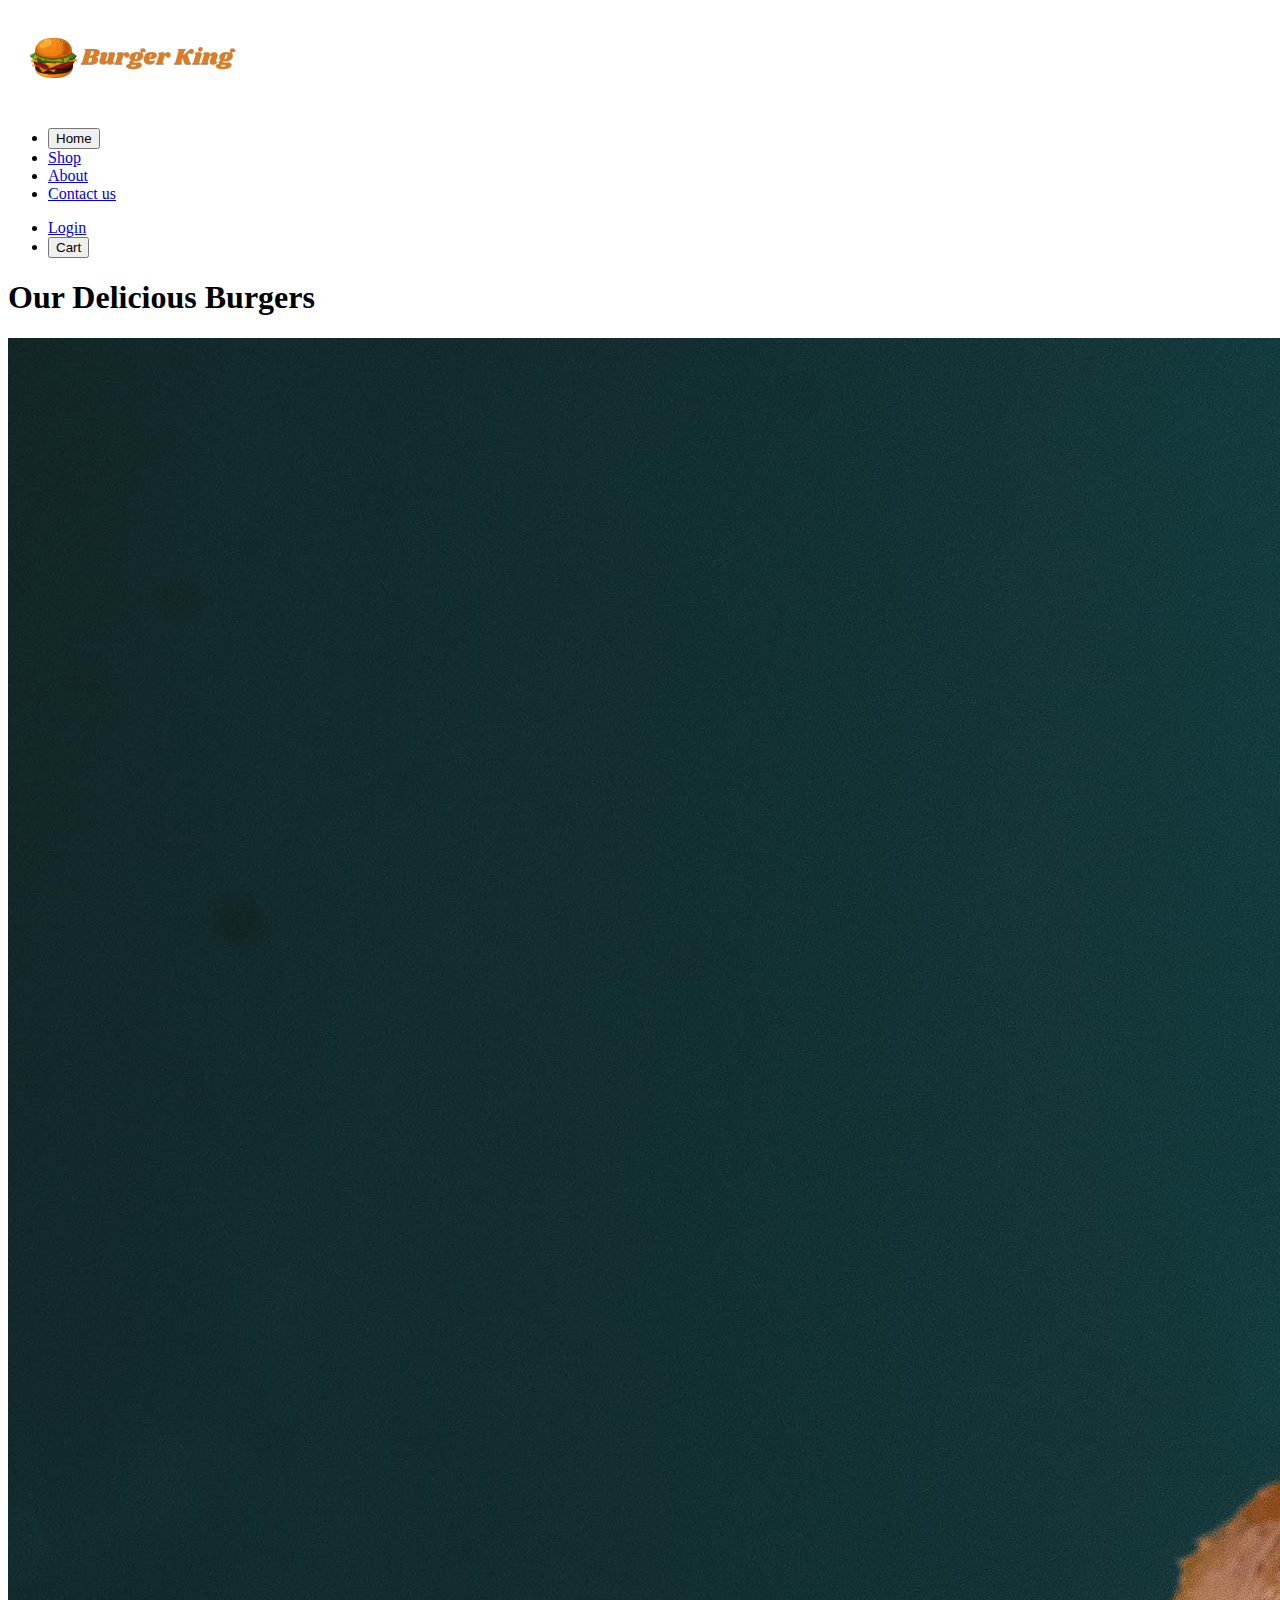
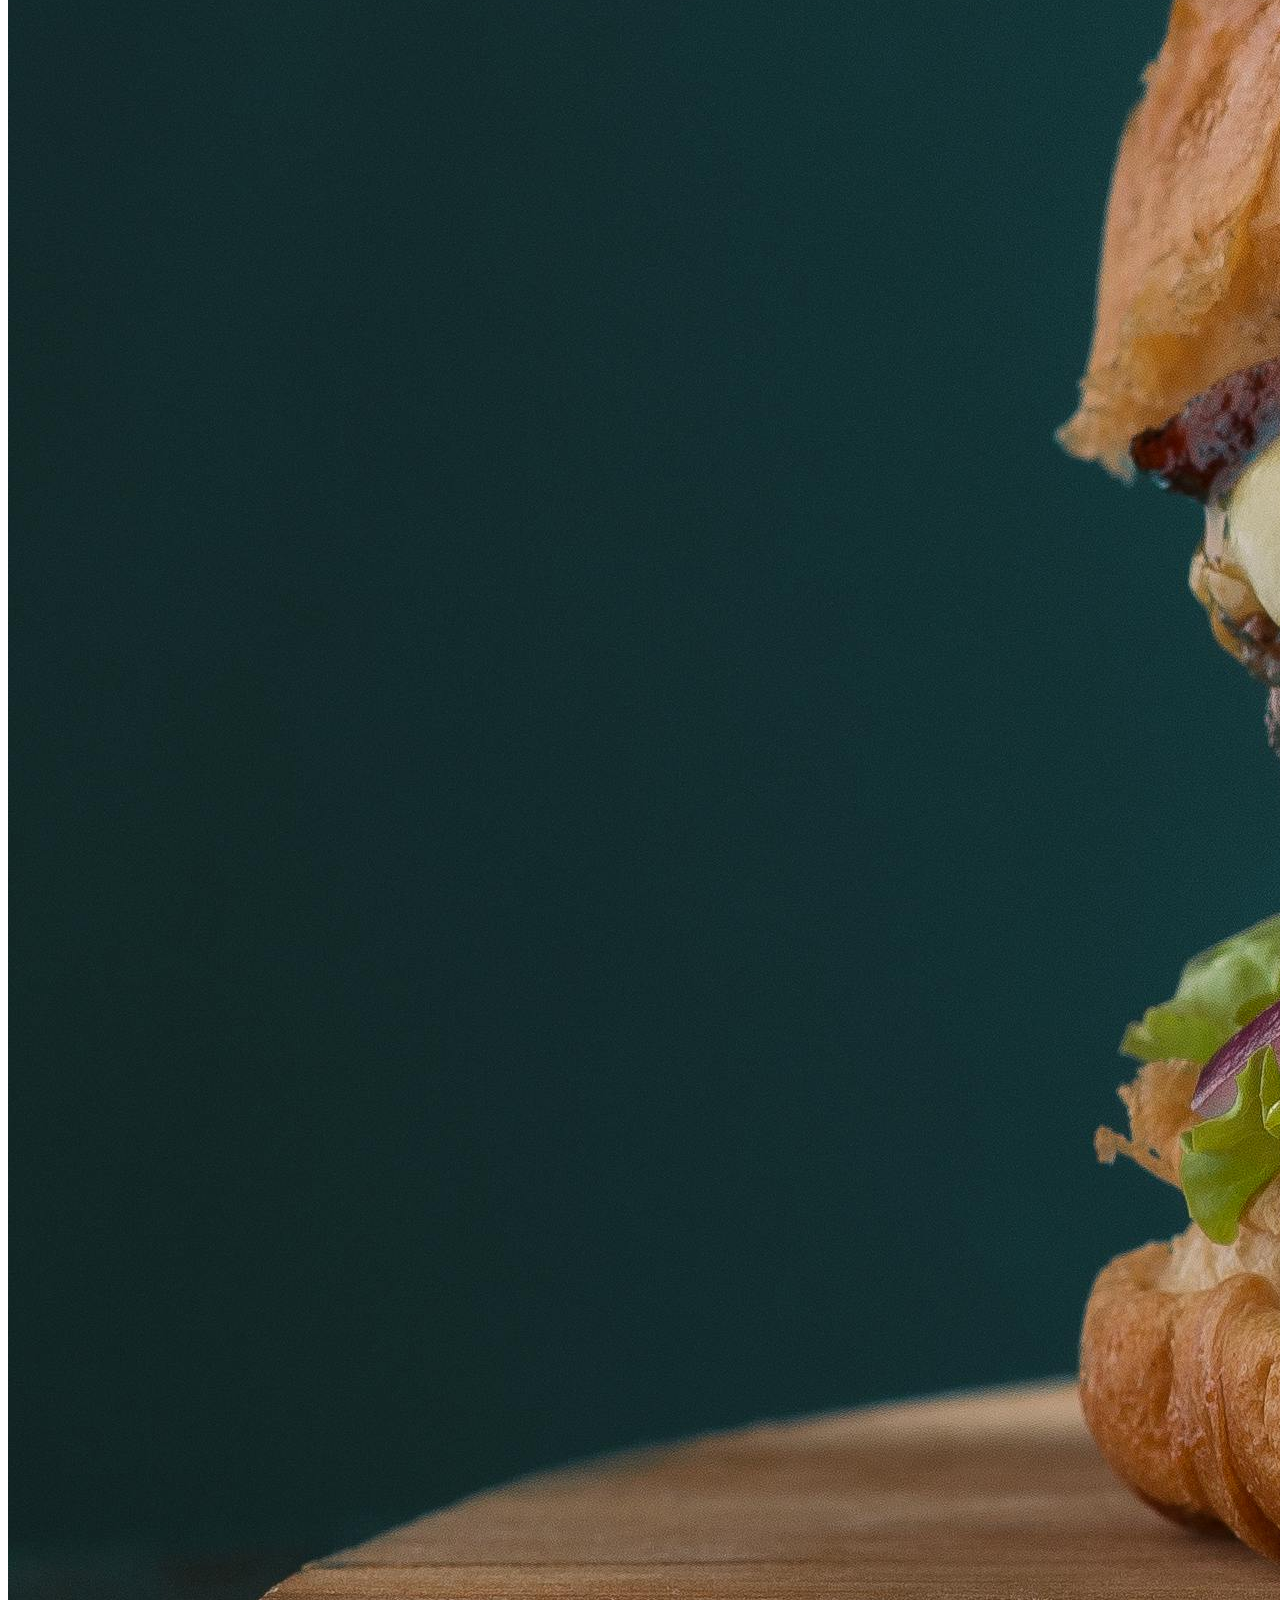
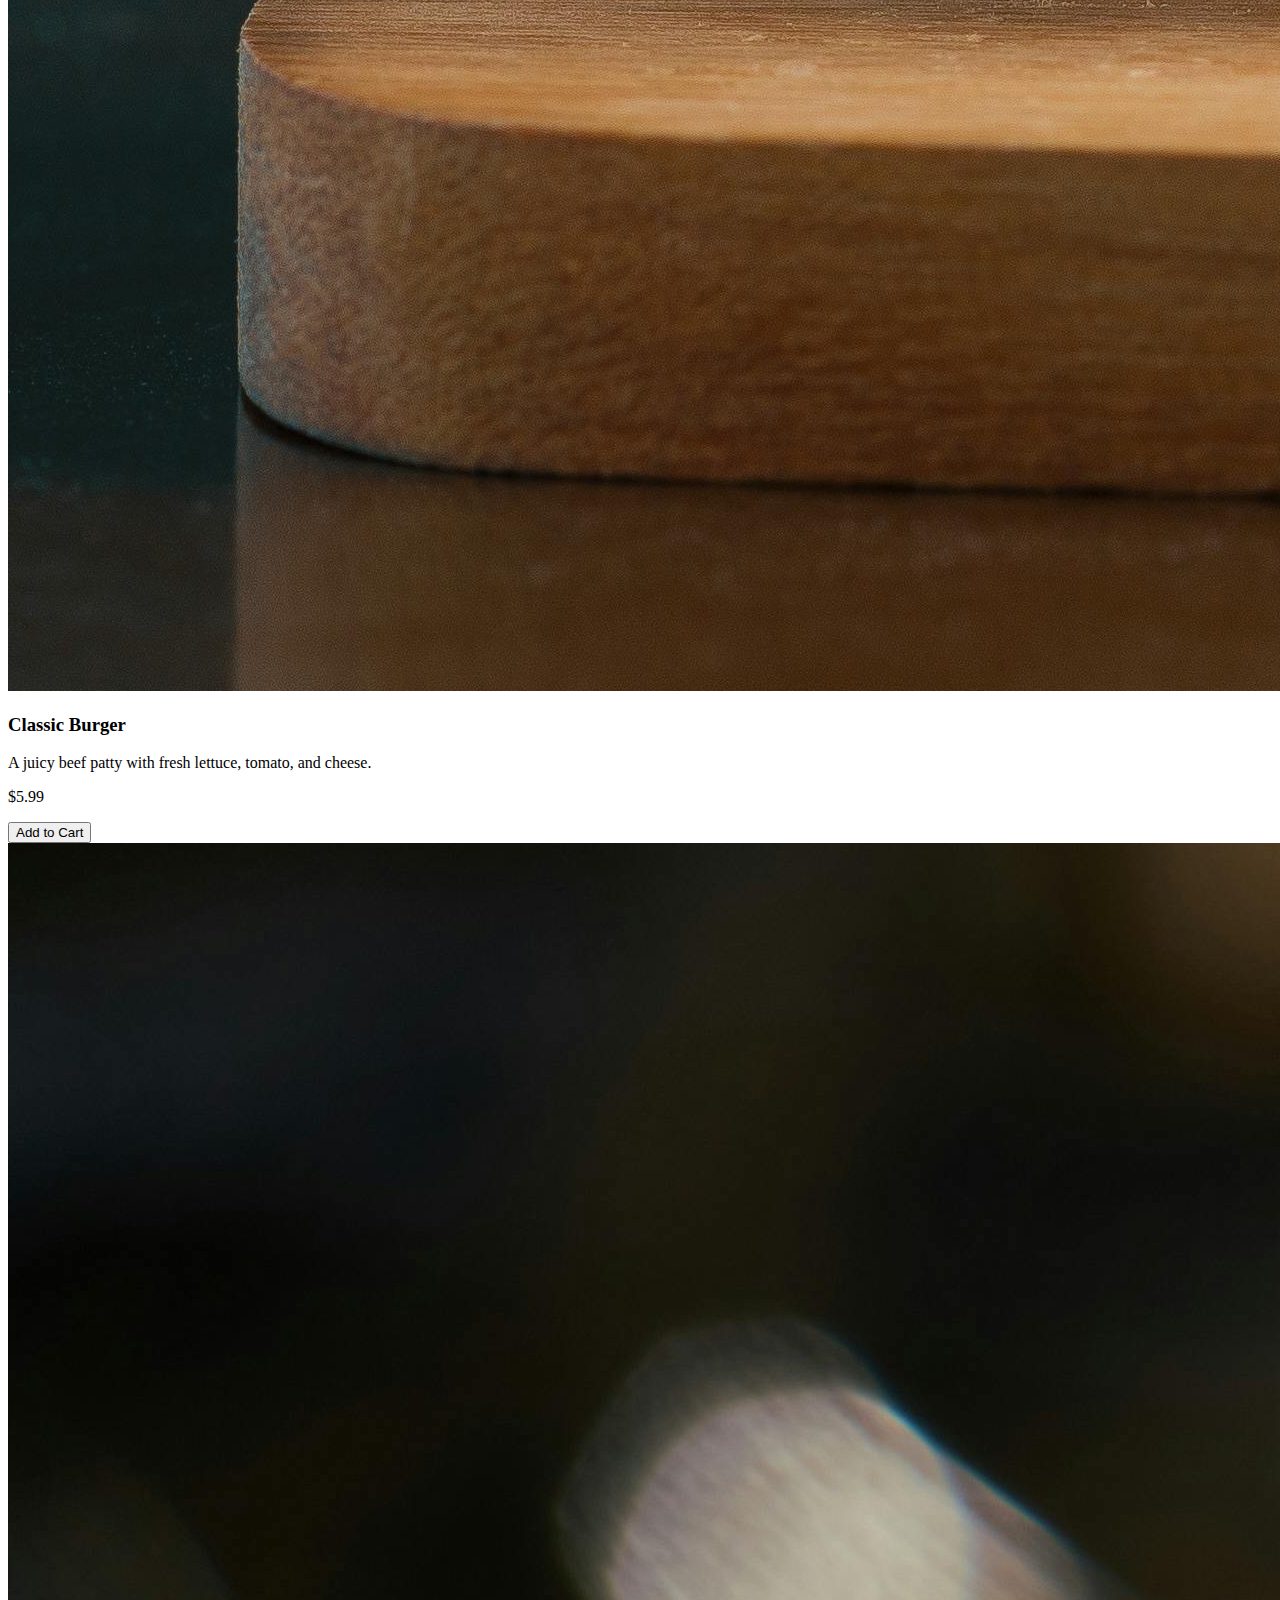
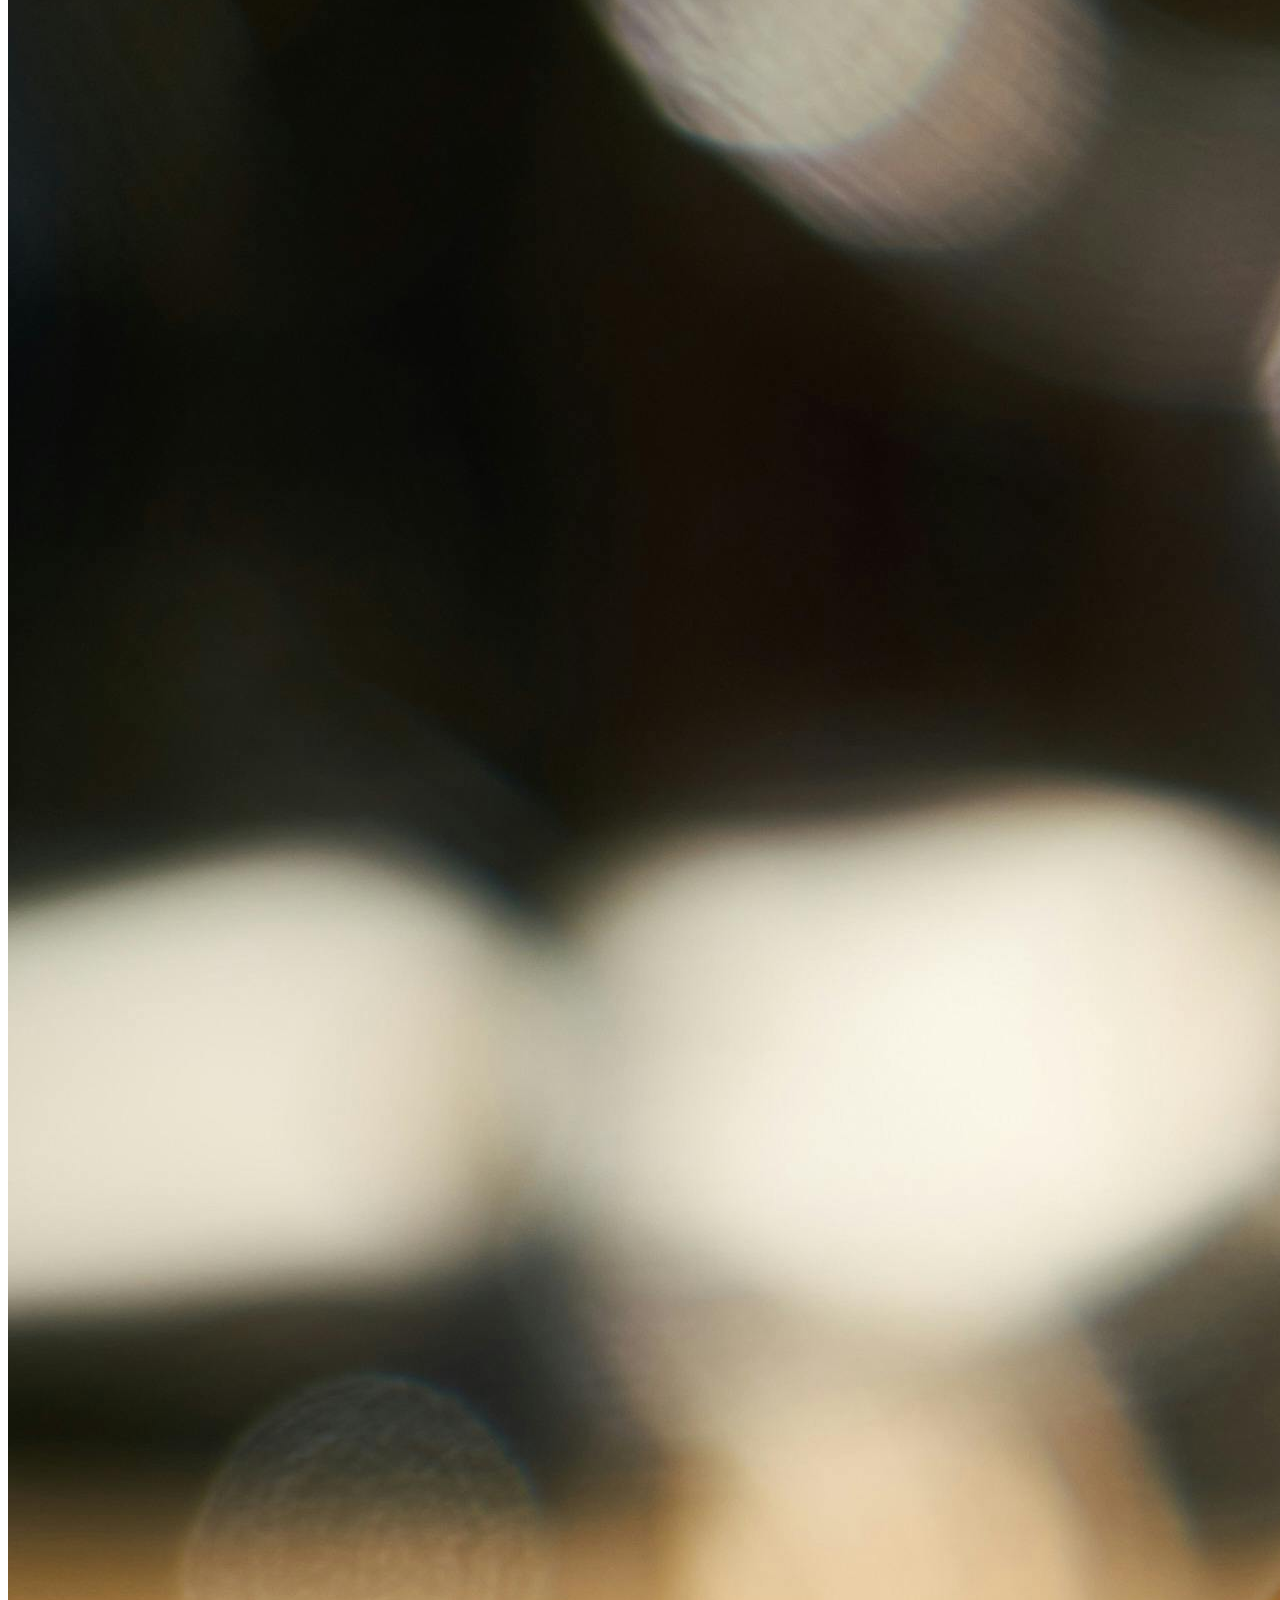
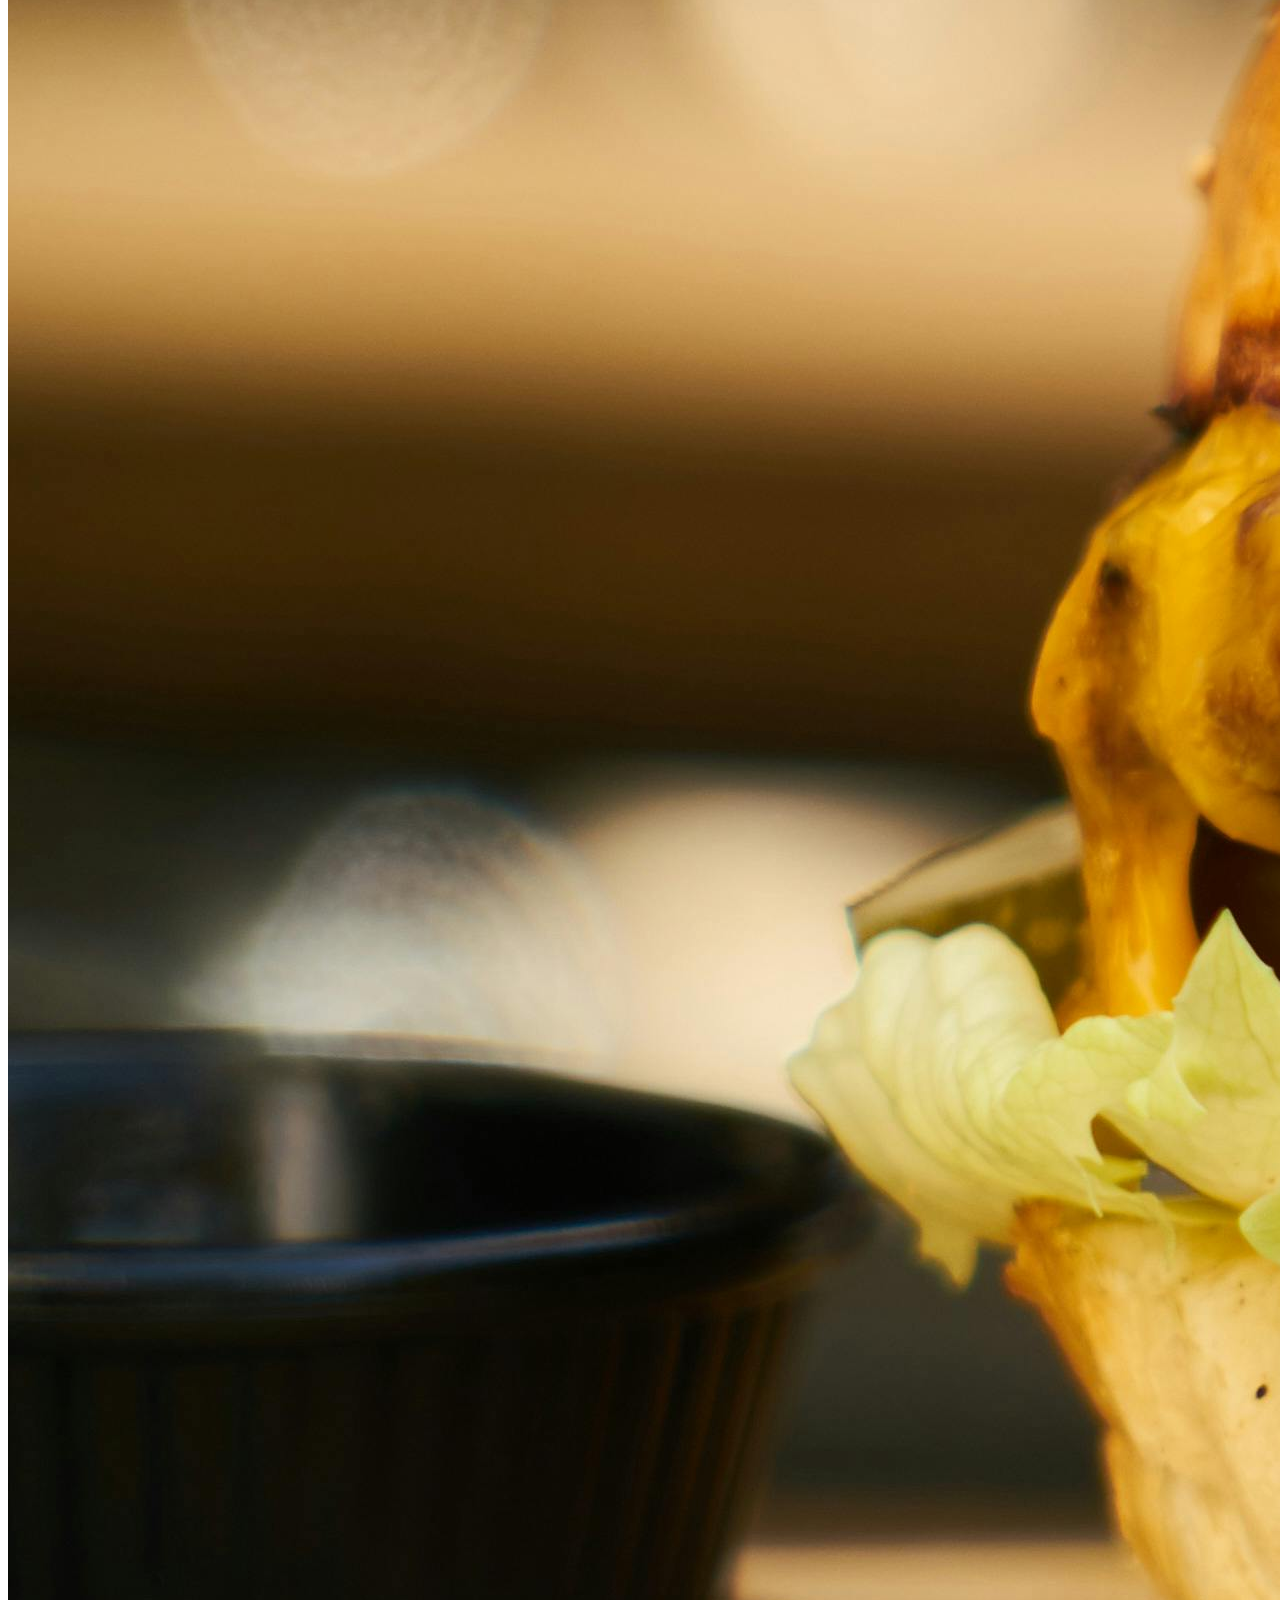
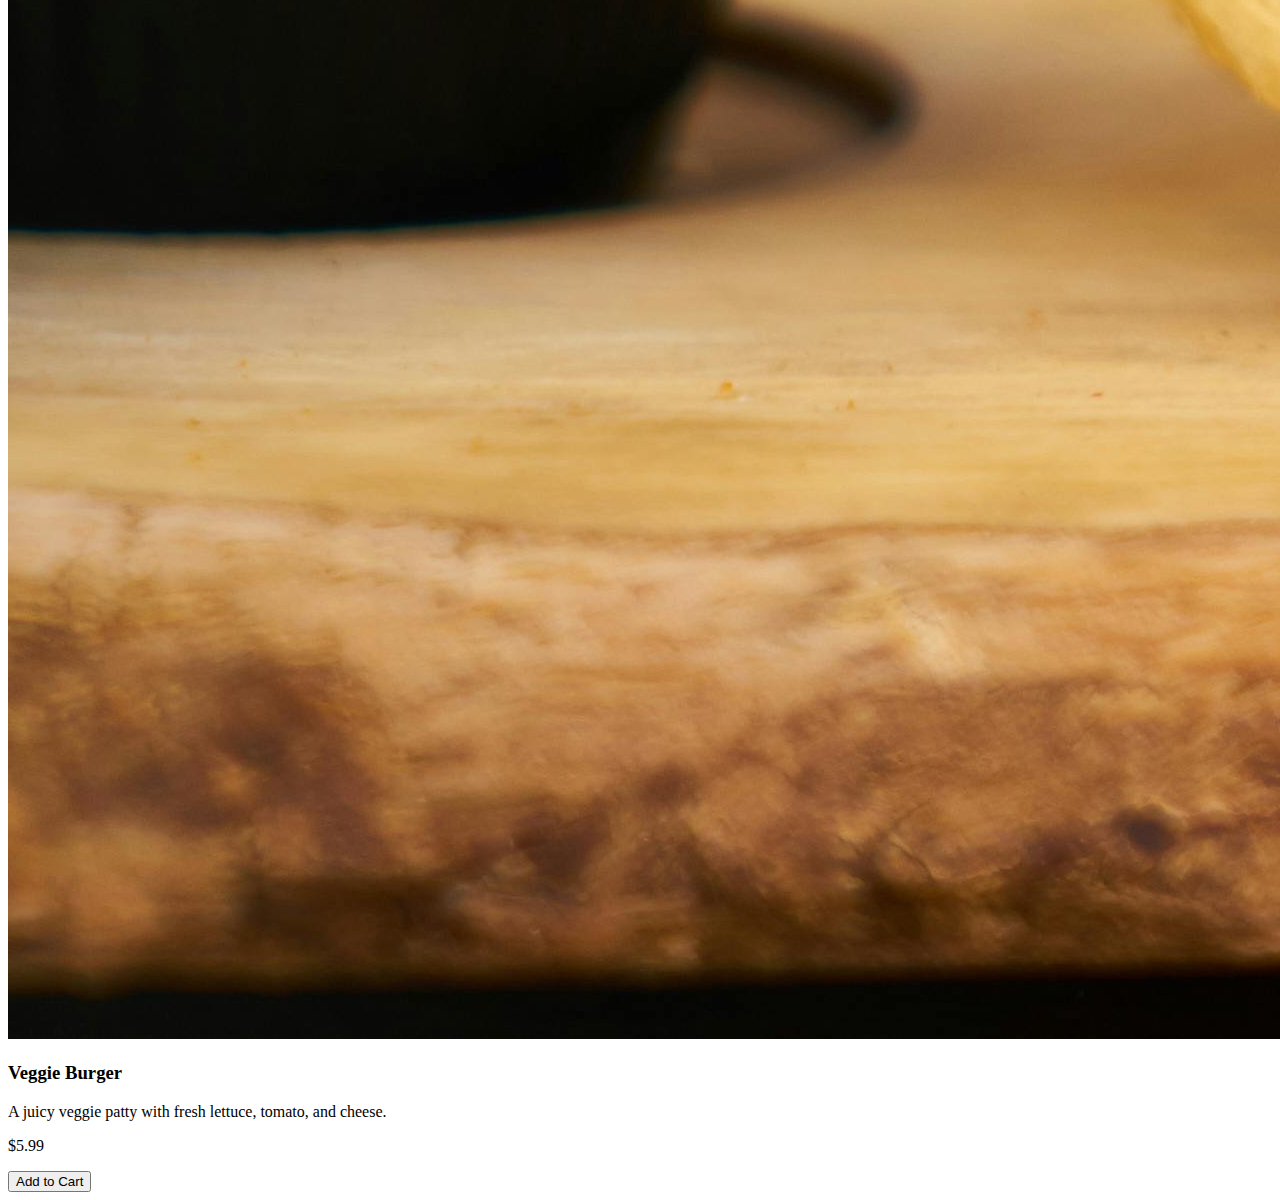
==== cart.html @ e77dd4f6 "first commit" ====
<!DOCTYPE html>
<html lang="en">

<head>
    <meta charset="UTF-8">
    <meta name="viewport" content="width=device-width, initial-scale=1.0">
    
    <title>Burger Cart</title>
    <meta name="description" content="Welcome to the Burger Cart! Find the best burgers and deals here.">
</head>

<body>
    <div id="root"></div>
    <script src="app.js"></script>
</body>

</html>
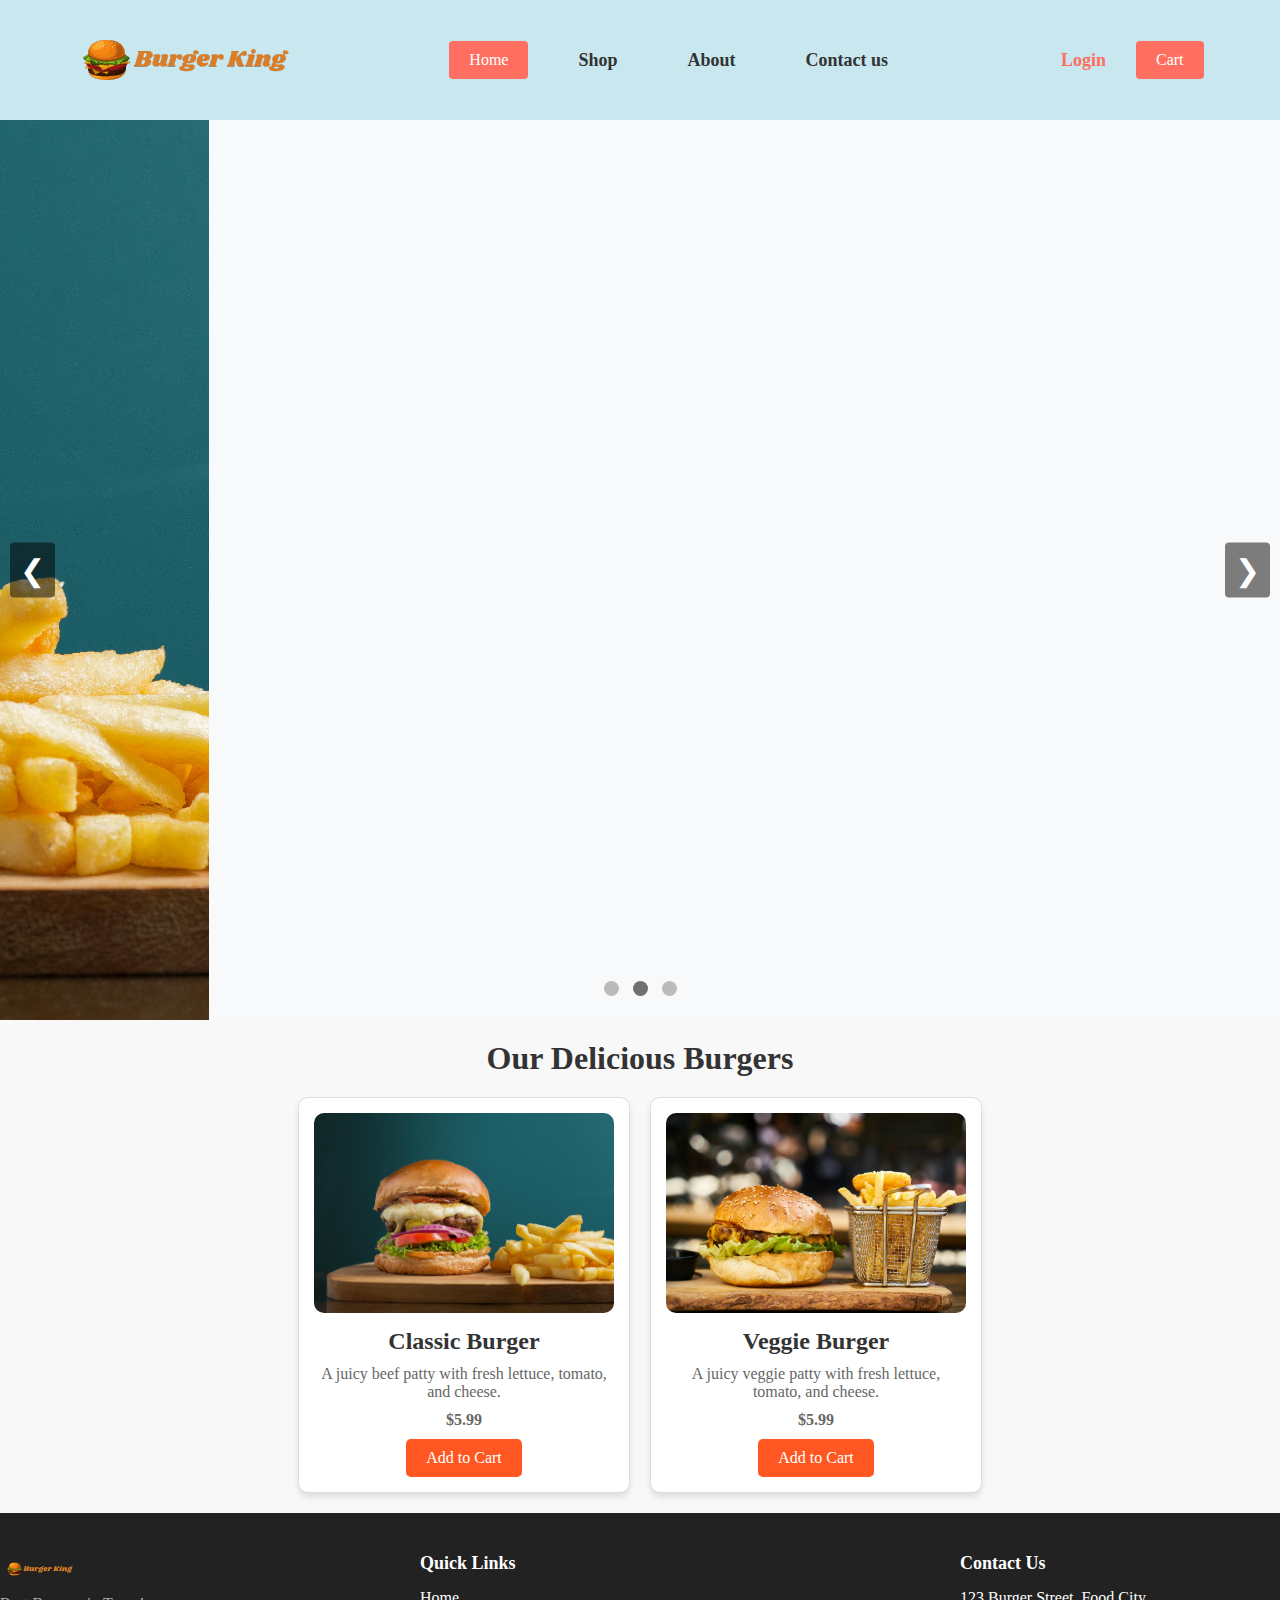
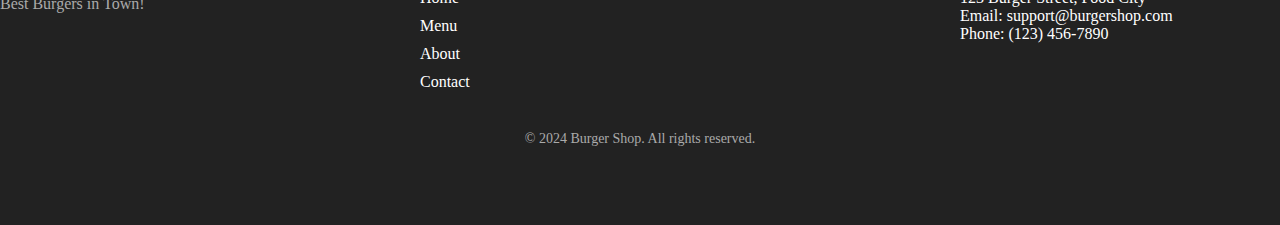
==== commit 82aeb9c1: "new chnages" ====
--- a/cart.html
+++ b/cart.html
@@ -4,6 +4,7 @@
 <head>
     <meta charset="UTF-8">
     <meta name="viewport" content="width=device-width, initial-scale=1.0">
+    <link rel="stylesheet" href="Styles.css">
     
     <title>Burger Cart</title>
     <meta name="description" content="Welcome to the Burger Cart! Find the best burgers and deals here.">
--- a/Styles.css
+++ b/Styles.css
@@ -0,0 +1,646 @@
+* {
+  margin: 0;
+  padding: 0;
+  font-family: poppins;
+}
+
+img {
+  vertical-align: middle;
+  width: 250px;
+  height: auto;
+}
+
+.headerarea {
+  
+  background-color: rgb(200, 231, 239);
+  display: flex;
+  justify-content: space-around;
+  align-items: center;
+  padding-block: 10px;
+  
+  
+}
+
+/* Styling for the navigation links container */
+.navlinks, .login {
+  list-style: none;
+  display: flex;
+  align-items: center;
+  justify-content: center;
+  padding: 0;
+  margin: 0;
+}
+
+/* Styling for individual navigation items */
+.navlinks li, .login li {
+  margin: 0 15px;
+}
+
+/* Styling for buttons inside nav */
+button {
+  background-color: #ff6f61;
+  border: none;
+  color: white;
+  font-size: 16px;
+  padding: 10px 20px;
+  cursor: pointer;
+  border-radius: 4px;
+  transition: background-color 0.3s ease;
+}
+
+/* Change background on button hover */
+button:hover {
+  background-color: #e55b4a;
+}
+
+/* Styling for regular navigation links */
+.navlinks a {
+  color: #333;
+  text-decoration: none;
+  font-size: 18px;
+  font-weight: 600;
+  padding: 10px 20px;
+  border-radius: 4px;
+  transition: background-color 0.3s ease, color 0.3s ease;
+}
+
+/* Add hover effect for links */
+.navlinks a:hover {
+  background-color: #ff6f61;
+  color: white;
+}
+
+/* Styling for the login and cart section */
+.login a {
+  color: #ff6f61;
+  font-size: 18px;
+  font-weight: 600;
+  text-decoration: none;
+  transition: color 0.3s ease;
+}
+
+/* Hover effect for login */
+.login a:hover {
+  color: #e55b4a;
+}
+
+/* Style for the Cart button with dynamic cart count */
+button#cart-button {
+  position: relative;
+}
+
+button#cart-button::after {
+  content: attr(data-cart-count);
+  position: absolute;
+  top: -5px;
+  right: -10px;
+  background-color: red;
+  color: white;
+  border-radius: 50%;
+  width: 18px;
+  height: 18px;
+  display: flex;
+  align-items: center;
+  justify-content: center;
+  font-size: 12px;
+  font-weight: bold;
+}
+
+/* Styling for the hover effects on both nav and login items */
+.navlinks a:hover, .login a:hover, button:hover {
+  transform: translateY(-3px);
+}
+
+/* responsive */
+
+/* General Responsive Settings */
+@media (max-width: 768px) {
+  .headerarea {
+    flex-wrap: wrap; /* Allows items to wrap to the next line */
+    justify-content: center; /* Centers the content on smaller screens */
+    padding: 15px;
+  }
+
+  .navlinks, .login {
+    flex-direction: column; /* Stacks the navigation links vertically */
+    gap: 10px; /* Adds spacing between stacked items */
+    align-items: center; /* Centers the items horizontally */
+    width: 100%; /* Make the navigation links take up full width */
+  }
+
+  .navlinks a, .login a, button {
+    font-size: 16px; /* Reduce the font size for smaller screens */
+    padding: 8px 15px; /* Adjust padding for smaller buttons */
+  }
+
+  button#cart-button {
+    margin-top: 10px; /* Adds spacing between stacked items */
+  }
+}
+
+/* Extra Small Screens */
+@media (max-width: 480px) {
+  .navlinks a, .login a, button {
+    font-size: 14px; /* Further reduce font size for smaller screens */
+    padding: 6px 12px; /* Adjust padding for smaller buttons */
+  }
+
+  img {
+    width: 150px; /* Resize logo for very small screens */
+  }
+
+  .navlinks, .login {
+    gap: 5px; /* Reduce spacing between items */
+  }
+}
+
+
+
+/* Products Section */
+.products-section {
+  padding: 20px;
+  background-color: #f8f8f8;
+  text-align: center;
+}
+
+.section-title {
+  font-size: 2rem;
+  margin-bottom: 20px;
+  color: #333;
+}
+
+.products-container {
+  display: flex;
+  justify-content: center;
+  flex-wrap: wrap;
+  gap: 20px;
+}
+
+.product-card {
+  background-color: #fff;
+  border: 1px solid #ddd;
+  border-radius: 10px;
+  box-shadow: 0 4px 6px rgba(0, 0, 0, 0.1);
+  width: 300px;
+  padding: 15px;
+  text-align: center;
+  transition: transform 0.3s;
+}
+
+.product-card:hover {
+  transform: scale(1.05);
+}
+
+.product-card img {
+  width: 100%;
+  border-radius: 10px;
+  margin-bottom: 15px;
+}
+
+.product-card h3 {
+  font-size: 1.5rem;
+  color: #333;
+  margin-bottom: 10px;
+}
+
+.product-card p {
+  font-size: 1rem;
+  color: #666;
+  margin-bottom: 10px;
+}
+
+.price {
+  font-size: 1.2rem;
+  color: #000000;
+  font-weight: bold;
+}
+
+.add-to-cart {
+  background-color: #ff5722;
+  color: #fff;
+  border: none;
+  padding: 10px 20px;
+  font-size: 1rem;
+  border-radius: 5px;
+  cursor: pointer;
+  transition: background-color 0.3s;
+}
+
+.add-to-cart:hover {
+  background-color: #e64a19;
+}
+
+.cart_card {
+  border: 1px solid red;
+  padding: 1rem;
+  max-width: 250px;
+}
+
+.cart-section * + * {
+  margin-block-start: 1rem;
+}
+
+/* ------------ image carosol -------------*/
+
+.carousel-container {
+  position: relative;
+  width: 100%;
+  height: 100vh; /* Make the carousel take up full viewport height */
+  overflow: hidden;
+}
+
+/* Carousel images */
+.carousel-images {
+  display: flex;
+  transition: transform 3s ease-in;
+  width: 300%; /* 100% per image, 3 images total */
+}
+
+.carousel-images img {
+  width: 100%;  /* Make images fill the container width */
+  height: 100vh; /* Make images fill the viewport height */
+  object-fit: cover; /* Ensure images cover the area without distortion */
+}
+
+/* Prev/Next buttons */
+.prev, .next {
+  position: absolute;
+  top: 50%;
+  padding: 10px;
+  background-color: rgba(0, 0, 0, 0.5);
+  color: white;
+  border: none;
+  cursor: pointer;
+  font-size: 30px;
+  transform: translateY(-50%);
+}
+
+.prev {
+  left: 10px;
+}
+
+.next {
+  right: 10px;
+}
+
+/* Dots for navigation */
+.dots-container {
+  text-align: center;
+  position: absolute;
+  bottom: 20px;
+  width: 100%;
+}
+
+.dot {
+  height: 15px;
+  width: 15px;
+  margin: 0 5px;
+  background-color: #bbb;
+  border-radius: 50%;
+  display: inline-block;
+  transition: background-color 0.3s ease;
+  cursor: pointer;
+}
+
+.active {
+  background-color: #717171;
+}
+
+
+/* checkout page design */
+
+body {
+  font-family: Arial, sans-serif;
+  margin: 0;
+  padding: 0;
+  box-sizing: border-box;
+  background-color: #f8f9fa;
+}
+
+.checkout-container {
+  max-width: 800px;
+  margin: 2rem auto;
+  padding: 1rem 2rem;
+  background-color: #ffffff;
+  border-radius: 10px;
+  box-shadow: 0 4px 8px rgba(0, 0, 0, 0.1);
+}
+
+.checkout-container h1 {
+  text-align: center;
+  font-size: 2rem;
+  margin-bottom: 1rem;
+}
+
+.checkout-section {
+  display: flex;
+  flex-wrap: wrap;
+  gap: 2rem;
+}
+
+.order-summary, .shipping-info {
+  flex: 1 1 100%;
+  margin-top: 1rem;
+}
+
+.order-summary h2,
+.shipping-info h2 {
+  font-size: 1.5rem;
+  margin-bottom: 1rem;
+}
+
+#order-summary {
+  width: 100%;
+  border-collapse: collapse;
+}
+
+#order-summary td {
+  padding: 0.5rem 0;
+  font-size: 1rem;
+}
+
+#order-summary tr td:first-child {
+  font-weight: bold;
+}
+
+.shipping-info form {
+  display: flex;
+  flex-direction: column;
+}
+
+.shipping-info label {
+  font-weight: bold;
+  margin-bottom: 0.5rem;
+}
+
+.shipping-info input {
+  padding: 0.5rem;
+  margin-bottom: 1rem;
+  border: 1px solid #ccc;
+  border-radius: 5px;
+  font-size: 1rem;
+}
+
+#checkout-btn {
+  background-color: #28a745;
+  color: #fff;
+  border: none;
+  padding: 0.75rem 1.5rem;
+  border-radius: 5px;
+  font-size: 1rem;
+  cursor: pointer;
+  transition: background-color 0.3s ease;
+}
+
+#checkout-btn:hover {
+  background-color: #218838;
+}
+
+@media (min-width: 768px) {
+  .order-summary {
+    flex: 1 1 40%;
+  }
+
+  .shipping-info {
+    flex: 1 1 60%;
+  }
+}
+
+
+/* cart design */
+
+body {
+  font-family: Arial, sans-serif;
+  margin: 0;
+  padding: 0;
+  box-sizing: border-box;
+  background-color: #f8f9fa;
+}
+
+header h1.hname {
+  text-align: center;
+  font-size: 2.5rem;
+  margin: 1rem 0;
+  color: #333;
+}
+
+main {
+  display: flex;
+  flex-wrap: wrap;
+  gap: 2rem;
+  justify-content: center;
+  padding: 1rem;
+}
+
+.shopping, .order {
+  flex: 1 1 45%;
+  background-color: #ffffff;
+  border-radius: 10px;
+  box-shadow: 0 4px 8px rgba(0, 0, 0, 0.1);
+  padding: 1rem;
+}
+
+.shopping .content, .order .content-order {
+  margin: 1rem 0;
+}
+
+.cart-card {
+  display: flex;
+  align-items: center;
+  justify-content: space-between;
+  padding: 1rem;
+  margin-bottom: 1rem;
+  border-bottom: 1px solid #ddd;
+}
+
+.cart-card img {
+  width: 80px;
+  height: 80px;
+  border-radius: 10px;
+  margin-right: 1rem;
+}
+
+.cart-card .item-name {
+  flex: 2;
+  font-size: 1.2rem;
+  font-weight: bold;
+}
+
+.cart-card .price {
+  font-size: 1rem;
+  color: #333;
+}
+
+.quantity-selector {
+  display: flex;
+  align-items: center;
+  gap: 0.5rem;
+}
+
+.quantity-btn {
+  background-color: #007bff;
+  color: #fff;
+  border: none;
+  padding: 0.5rem;
+  border-radius: 5px;
+  cursor: pointer;
+  font-size: 1rem;
+}
+
+.quantity-btn:hover {
+  background-color: #0056b3;
+}
+
+#subtotal, #total {
+  font-size: 1.2rem;
+  font-weight: bold;
+  color: #333;
+}
+
+.remove-btn {
+  background-color: #dc3545;
+  color: #fff;
+  border: none;
+  padding: 0.5rem 1rem;
+  border-radius: 5px;
+  cursor: pointer;
+  font-size: 0.9rem;
+}
+
+.remove-btn:hover {
+  background-color: #c82333;
+}
+
+.order-summary h1, .order-summary h3 {
+  margin: 0.5rem 0;
+}
+
+.checkout-btn {
+  display: block;
+  width: 100%;
+  background-color: #28a745;
+  color: #fff;
+  border: none;
+  padding: 0.75rem 1.5rem;
+  border-radius: 5px;
+  font-size: 1rem;
+  cursor: pointer;
+  transition: background-color 0.3s ease;
+}
+
+.checkout-btn:hover {
+  background-color: #218838;
+}
+
+@media (max-width: 768px) {
+  .shopping, .order {
+    flex: 1 1 100%;
+  }
+}
+
+
+/* Footer Container */
+.footer-container {
+  background-color: #222;
+  color: white;
+  padding: 40px 0;
+  font-family: 'Arial', sans-serif;
+}
+
+/* Footer Top Section */
+.footer-top {
+  display: flex;
+  justify-content: space-between;
+  align-items: flex-start;
+  flex-wrap: wrap;
+  margin-bottom: 20px;
+}
+
+.footer-logo {
+  max-width: 200px;
+  flex: 1;
+  text-align: left;
+}
+
+.footer-logo-img {
+  width: 80px;
+  margin-bottom: 10px;
+}
+
+.footer-logo p {
+  font-size: 16px;
+  color: #aaa;
+}
+
+.footer-links,
+.footer-contact {
+  flex: 1;
+  max-width: 300px;
+  padding: 0 20px;
+}
+
+.footer-links h3, .footer-contact h3 {
+  font-size: 18px;
+  margin-bottom: 15px;
+}
+
+.footer-links ul {
+  list-style: none;
+  padding: 0;
+}
+
+.footer-links li {
+  margin: 10px 0;
+}
+
+.footer-links a {
+  color: white;
+  text-decoration: none;
+  font-size: 16px;
+  display: block;
+}
+
+.footer-links a:hover {
+  text-decoration: underline;
+  color: #ff6f61;
+}
+
+/* Footer Bottom Section */
+.footer-bottom {
+  text-align: center;
+  font-size: 14px;
+  color: #aaa;
+  margin-top: 30px;
+}
+
+.footer-bottom p {
+  margin: 0;
+}
+
+.social-media {
+  margin-top: 15px;
+}
+
+.social-icon {
+  color: white;
+  font-size: 20px;
+  margin: 0 10px;
+  text-decoration: none;
+}
+
+.social-icon:hover {
+  color: #ff6f61;
+}
+
+/* Responsive Design for Footer */
+@media (max-width: 768px) {
+  .footer-top {
+    flex-direction: column;
+    text-align: center;
+  }
+
+  .footer-links, .footer-contact {
+    max-width: 100%;
+    margin-bottom: 20px;
+  }
+}
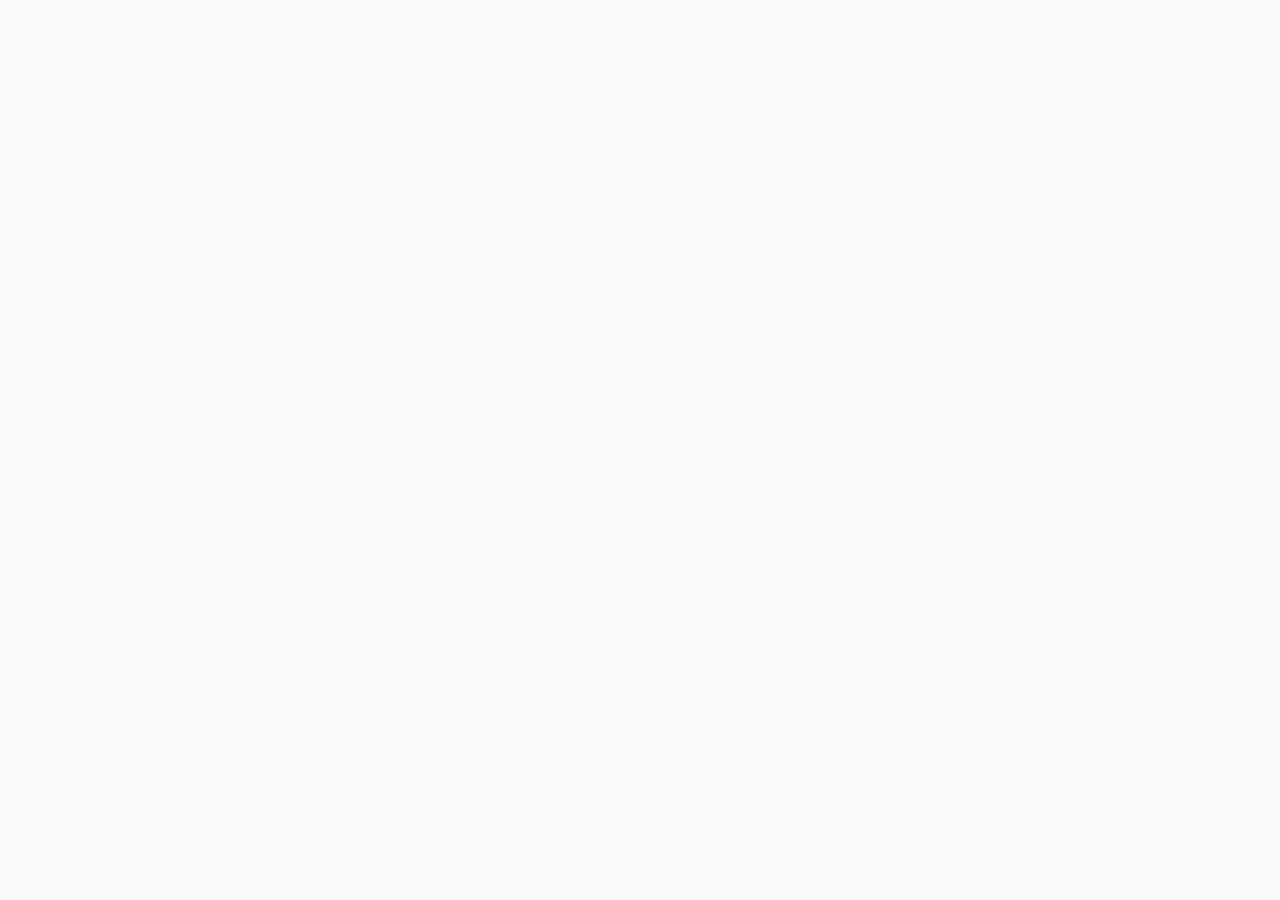
==== commit 46c593ac: "new commit" ====
--- a/cart.html
+++ b/cart.html
@@ -11,7 +11,9 @@
 </head>
 
 <body>
-    <div id="root"></div>
+    <div>
+        
+    </div>
     <script src="app.js"></script>
 </body>
 
--- a/Styles.css
+++ b/Styles.css
@@ -1,646 +1,633 @@
+@import url();
+
+:where(:not(iframe,canvas,img,svg,video):not(svg *)){all:unset;display:revert}*,::after,::before{box-sizing:border-box}ol,ul{list-style:none}img{max-width:100%}table{border-collapse:collapse}textarea{white-space:revert}.clearfix:after{visibility:hidden;display:block;font-size:0;content:" ";clear:both;height:0}* html .clearfix{height:1%}.clearfix{display:block}
+@import url('https://fonts.googleapis.com/css2?family=Poppins:ital,wght@0,100;0,200;0,300;0,400;0,500;0,600;0,700;0,800;0,900;1,100;1,200;1,300;1,400;1,500;1,600;1,700;1,800;1,900&display=swap');
+
+/* General styles for the modern header */
 * {
   margin: 0;
   padding: 0;
-  font-family: poppins;
-}
-
-img {
-  vertical-align: middle;
-  width: 250px;
-  height: auto;
-}
-
-.headerarea {
-  
-  background-color: rgb(200, 231, 239);
+  box-sizing: border-box;
+}
+
+body {
+  font-family: 'Poppins', sans-serif;
+  background-color: #f9f9f9;
+}
+
+.back-b{
+  position: absolute;
+  right: 10px;
+  top: 10px;
+  padding: 5px;
+  color: red;
+  z-index: 999;
+}
+
+.modern-header {
+  background-color: #333;
+  color: #fff;
+  position: sticky;
+  top: 0;
+  z-index: 1000;
+  box-shadow: 0 4px 10px rgba(0, 0, 0, 0.1);
+  padding: 0.8rem 2rem;
+}
+
+.modern-header .container {
   display: flex;
-  justify-content: space-around;
+  justify-content: space-between;
   align-items: center;
-  padding-block: 10px;
-  
-  
-}
-
-/* Styling for the navigation links container */
-.navlinks, .login {
+  max-width: 1200px;
+  margin: 0 auto;
+}
+
+.modern-header .logo img {
+  width: 150px; /* Adjust logo size */
+}
+
+.navlinks ul {
+  display: flex;
   list-style: none;
+  padding: 0;
+}
+
+.navlinks ul li {
+  position: relative;
+  margin-right: 2rem;
+}
+
+.navlinks ul li a {
+  text-decoration: none;
+  color: #fff;
+  font-size: 1rem;
+  padding: 0.6rem 1rem;
+  display: block;
+  transition: color 0.3s ease, background-color 0.3s ease;
+}
+
+.navlinks ul li a:hover {
+  color: #f04e30;
+  background-color: #444;
+}
+
+.navlinks ul li ul {
+  display: none;
+  position: absolute;
+  top: 100%;
+  left: 0;
+  background-color: #333;
+  list-style: none;
+  padding: 0.5rem 0;
+  border-radius: 5px;
+}
+
+.navlinks ul li:hover ul {
+  display: block;
+}
+
+.navlinks ul li ul li a {
+  padding: 0.5rem 1rem;
+}
+
+.search-bar {
   display: flex;
   align-items: center;
-  justify-content: center;
-  padding: 0;
-  margin: 0;
-}
-
-/* Styling for individual navigation items */
-.navlinks li, .login li {
-  margin: 0 15px;
-}
-
-/* Styling for buttons inside nav */
-button {
-  background-color: #ff6f61;
+  background-color: #444;
+  border-radius: 30px;
+  padding: 0.5rem 1rem;
+  margin-left: 2rem;
+}
+
+.search-bar input {
   border: none;
-  color: white;
-  font-size: 16px;
-  padding: 10px 20px;
+  outline: none;
+  background-color: transparent;
+  color: #fff;
+  padding: 0.5rem;
+  font-size: 1rem;
+  width: 180px;
+}
+
+.search-bar button {
+  background-color: #f04e30;
+  border: none;
+  padding: 0.5rem 1rem;
+  color: #fff;
+  border-radius: 30px;
   cursor: pointer;
-  border-radius: 4px;
-  transition: background-color 0.3s ease;
-}
-
-/* Change background on button hover */
-button:hover {
-  background-color: #e55b4a;
-}
-
-/* Styling for regular navigation links */
-.navlinks a {
-  color: #333;
-  text-decoration: none;
-  font-size: 18px;
-  font-weight: 600;
-  padding: 10px 20px;
-  border-radius: 4px;
-  transition: background-color 0.3s ease, color 0.3s ease;
-}
-
-/* Add hover effect for links */
-.navlinks a:hover {
-  background-color: #ff6f61;
-  color: white;
-}
-
-/* Styling for the login and cart section */
-.login a {
-  color: #ff6f61;
-  font-size: 18px;
-  font-weight: 600;
-  text-decoration: none;
-  transition: color 0.3s ease;
-}
-
-/* Hover effect for login */
-.login a:hover {
-  color: #e55b4a;
-}
-
-/* Style for the Cart button with dynamic cart count */
-button#cart-button {
-  position: relative;
-}
-
-button#cart-button::after {
-  content: attr(data-cart-count);
-  position: absolute;
-  top: -5px;
-  right: -10px;
-  background-color: red;
-  color: white;
-  border-radius: 50%;
-  width: 18px;
-  height: 18px;
-  display: flex;
-  align-items: center;
-  justify-content: center;
-  font-size: 12px;
-  font-weight: bold;
-}
-
-/* Styling for the hover effects on both nav and login items */
-.navlinks a:hover, .login a:hover, button:hover {
-  transform: translateY(-3px);
-}
-
-/* responsive */
-
-/* General Responsive Settings */
-@media (max-width: 768px) {
-  .headerarea {
-    flex-wrap: wrap; /* Allows items to wrap to the next line */
-    justify-content: center; /* Centers the content on smaller screens */
-    padding: 15px;
-  }
-
-  .navlinks, .login {
-    flex-direction: column; /* Stacks the navigation links vertically */
-    gap: 10px; /* Adds spacing between stacked items */
-    align-items: center; /* Centers the items horizontally */
-    width: 100%; /* Make the navigation links take up full width */
-  }
-
-  .navlinks a, .login a, button {
-    font-size: 16px; /* Reduce the font size for smaller screens */
-    padding: 8px 15px; /* Adjust padding for smaller buttons */
-  }
-
-  button#cart-button {
-    margin-top: 10px; /* Adds spacing between stacked items */
-  }
-}
-
-/* Extra Small Screens */
-@media (max-width: 480px) {
-  .navlinks a, .login a, button {
-    font-size: 14px; /* Further reduce font size for smaller screens */
-    padding: 6px 12px; /* Adjust padding for smaller buttons */
-  }
-
-  img {
-    width: 150px; /* Resize logo for very small screens */
-  }
-
-  .navlinks, .login {
-    gap: 5px; /* Reduce spacing between items */
-  }
-}
-
-
-
-/* Products Section */
+  font-size: 1rem;
+  margin-left: 1rem;
+}
+
+.search-bar button:hover {
+  background-color: #f04e30;
+  transform: scale(1.05);
+  transition: transform 0.3s ease;
+}
+
+.hamburger {
+  display: none;
+  font-size: 2rem;
+  cursor: pointer;
+  color: #fff;
+}
+
+@media screen and (max-width: 768px) {
+  .container {
+    flex-direction: column;
+    align-items: flex-start;
+  }
+
+  .navlinks ul {
+    display: none;
+    width: 100%;
+    flex-direction: column;
+    align-items: flex-start;
+  }
+
+  .navlinks.active ul {
+    display: flex;
+  }
+
+  .navlinks ul li {
+    margin: 1rem 0;
+    width: 100%;
+  }
+
+  .navlinks ul li a {
+    padding: 1rem 2rem;
+    width: 100%;
+  }
+
+  .hamburger {
+    display: block;
+  }
+
+  .search-bar {
+    width: 100%;
+    margin-top: 1rem;
+  }
+
+  .search-bar input {
+    width: 100%;
+  }
+}
+
+
+
 .products-section {
-  padding: 20px;
-  background-color: #f8f8f8;
-  text-align: center;
+  text-align: center;
+  padding: 2rem 1rem;
 }
 
 .section-title {
   font-size: 2rem;
-  margin-bottom: 20px;
-  color: #333;
+  margin-bottom: 1.5rem;
 }
 
 .products-container {
   display: flex;
+  flex-wrap: wrap;
   justify-content: center;
-  flex-wrap: wrap;
-  gap: 20px;
+  gap: 1.5rem;
 }
 
 .product-card {
   background-color: #fff;
   border: 1px solid #ddd;
-  border-radius: 10px;
-  box-shadow: 0 4px 6px rgba(0, 0, 0, 0.1);
-  width: 300px;
-  padding: 15px;
-  text-align: center;
-  transition: transform 0.3s;
+  border-radius: 8px;
+  box-shadow: 0 2px 4px rgba(0, 0, 0, 0.1);
+  padding: 1rem;
+  width: 250px;
+  text-align: center;
+  transition: transform 0.3s ease, box-shadow 0.3s ease;
 }
 
 .product-card:hover {
-  transform: scale(1.05);
+  box-shadow: 0 4px 8px rgba(0, 0, 0, 0.2);
+  transform: translateY(-5px);
 }
 
 .product-card img {
   width: 100%;
-  border-radius: 10px;
-  margin-bottom: 15px;
-}
-
-.product-card h3 {
-  font-size: 1.5rem;
+  height: auto;
+  border-radius: 8px;
+}
+
+.product-card .price {
+  font-size: 1.2rem;
+  margin: 0.5rem 0;
+  color: #444;
+}
+
+.add-to-cart {
+  background-color: #f04e30;
+  border: none;
+  color: white;
+  padding: 0.5rem 1rem;
+  font-size: 1rem;
+  cursor: pointer;
+  border-radius: 5px;
+  transition: background-color 0.3s ease;
+}
+
+.add-to-cart:hover {
+  background-color: #333;
+}
+
+/* login and signup , dashboard  full css*/
+
+
+/* Signup & Login Form Styles */
+.signup-form, .login-form, .dashboard-content {
+  background-color: #fff;
+  border-radius: 8px;
+  box-shadow: 0 4px 8px rgba(0, 0, 0, 0.1);
+  padding: 20px;
+  width: 500px;
+}
+
+/* Centering the Signup Form */
+.signup-form {
+  display: flex;
+  flex-direction: column;
+  justify-content: center;
+  align-items: center;
+  padding: 40px;
+  margin: auto;
+}
+
+.signup-text{
+  padding-top: 10px;
+}
+
+.login-header{
+  font-weight: 600;
+  font-size: 20px;
+}
+
+/* Heading */
+h2, h3 {
   color: #333;
-  margin-bottom: 10px;
-}
-
-.product-card p {
-  font-size: 1rem;
-  color: #666;
-  margin-bottom: 10px;
-}
-
-.price {
-  font-size: 1.2rem;
-  color: #000000;
+  text-align: center;
+  margin-bottom: 20px;
+}
+
+label {
+  display: block;
+  margin: 10px 0 5px;
   font-weight: bold;
-}
-
-.add-to-cart {
-  background-color: #ff5722;
-  color: #fff;
+  color: #555;
+}
+
+input, select {
+  width: 100%;
+  padding: 10px;
+  margin: 5px 0 15px;
+  border: 1px solid #ccc;
+  border-radius: 5px;
+}
+
+button {
+  width: 100%;
+  padding: 10px;
+  background-color: #4CAF50;
+  color: white;
   border: none;
+  border-radius: 5px;
+  cursor: pointer;
+  font-size: 16px;
+}
+
+button:hover {
+  background-color: #45a049;
+}
+
+/* Error message styles */
+#error-message {
+  text-align: center;
+  margin-top: 15px;
+  color: red;
+  display: none;
+}
+
+/* Links */
+a {
+  text-decoration: none;
+  color: #4CAF50;
+}
+
+a:hover {
+  text-decoration: underline;
+}
+
+/* Mobile Responsive */
+@media (max-width: 600px) {
+  .signup-form, .login-form, .dashboard-content {
+    width: 90%;
+    padding: 15px;
+  }
+
+  .dashboard-header {
+    flex-direction: column;
+    align-items: flex-start;
+  }
+}
+.signup-form, .login-form, .dashboard-header {
+  max-width: 500px;
+  margin: 50px auto;
+  padding: 20px;
+  background-color: white;
+  box-shadow: 0 0 10px rgba(0, 0, 0, 0.1);
+}
+
+h2 {
+  text-align: center;
+}
+
+input {
+  width: 100%;
+  padding: 10px;
+  margin: 10px 0;
+  border: 1px solid #ddd;
+  border-radius: 5px;
+}
+
+button {
+  width: 100%;
+  padding: 10px;
+  background-color: #4CAF50;
+  color: white;
+  border: none;
+  border-radius: 5px;
+  cursor: pointer;
+}
+
+button:hover {
+  background-color: #45a049;
+}
+
+#error-message {
+  color: red;
+  text-align: center;
+}
+
+.myWrapper{
+  margin-block-start: 4rem;
+}
+
+.dashboard-container {
+  display: flex;
+  min-height: 100vh;
+  
+}
+
+.sidebar {
+  background-color: #2c3e50;
+  width: 250px;
+  padding: 20px;
+  color: white;
+  height: 100%;
+}
+
+.sidebar-header {
+  text-align: center;
+  margin-bottom: 20px;
+}
+
+.sidebar h2 {
+  font-size: 24px;
+  font-weight: bold;
+}
+
+.sidebar-menu {
+  list-style: none;
+}
+
+.sidebar-menu li {
+  margin: 15px 0;
+}
+
+.sidebar-menu li a {
+  color: white;
+  text-decoration: none;
+  font-size: 18px;
+  display: block;
   padding: 10px 20px;
-  font-size: 1rem;
-  border-radius: 5px;
-  cursor: pointer;
+  border-radius: 5px;
   transition: background-color 0.3s;
 }
 
-.add-to-cart:hover {
-  background-color: #e64a19;
-}
-
-.cart_card {
-  border: 1px solid red;
-  padding: 1rem;
-  max-width: 250px;
-}
-
-.cart-section * + * {
-  margin-block-start: 1rem;
-}
-
-/* ------------ image carosol -------------*/
-
-.carousel-container {
-  position: relative;
-  width: 100%;
-  height: 100vh; /* Make the carousel take up full viewport height */
-  overflow: hidden;
-}
-
-/* Carousel images */
-.carousel-images {
+.sidebar-menu li a:hover {
+  background-color: #34495e;
+}
+
+.main-content {
+  flex-grow: 1;
+  padding: 30px;
+  background-color: #ecf0f1;
+}
+
+.dashboard-container {
   display: flex;
-  transition: transform 3s ease-in;
-  width: 300%; /* 100% per image, 3 images total */
-}
-
-.carousel-images img {
-  width: 100%;  /* Make images fill the container width */
-  height: 100vh; /* Make images fill the viewport height */
-  object-fit: cover; /* Ensure images cover the area without distortion */
-}
-
-/* Prev/Next buttons */
-.prev, .next {
-  position: absolute;
-  top: 50%;
+  min-height: 100vh;
+  background-color: #f4f6f9;
+}
+
+.sidebar {
+  background-color: #2c3e50;
+  width: 260px;
+  padding: 20px;
+  color: white;
+  height: 100%;
+  position: fixed;
+  top: 0;
+  left: 0;
+  box-shadow: 2px 0px 10px rgba(0, 0, 0, 0.1);
+  transition: transform 0.3s ease;
+}
+
+.sidebar-header {
+  text-align: center;
+  margin-bottom: 30px;
+  
+}
+
+.dash-h1{
+  color: white;
+}
+
+.sidebar h2 {
+  font-size: 24px;
+  font-weight: bold;
+}
+
+.sidebar-menu {
+  list-style: none;
+}
+
+.sidebar-menu li {
+  margin: 20px 0;
+}
+
+.sidebar-menu li a {
+  color: #ecf0f1;
+  text-decoration: none;
+  font-size: 18px;
+  display: block;
   padding: 10px;
-  background-color: rgba(0, 0, 0, 0.5);
+  border-radius: 5px;
+  transition: background-color 0.3s ease;
+}
+
+.sidebar-menu li a:hover {
+  background-color: #34495e;
+}
+
+.main-content {
+  margin-left: 260px;
+  padding: 30px;
+  flex-grow: 1;
+  background-color: #ecf0f1;
+  transition: margin-left 0.3s ease;
+}
+
+.dashboard-header {
+  background-color: #fff;
+  box-shadow: 0 2px 10px rgba(0, 0, 0, 0.1);
+  padding: 20px;
+  text-align: center;
+  margin-bottom: 30px;
+}
+
+.dashboard-header h1 {
+  color: #2c3e50;
+  font-size: 32px;
+}
+
+.dashboard-section {
+  background-color: white;
+  border-radius: 5px;
+  box-shadow: 0 4px 10px rgba(0, 0, 0, 0.1);
+  padding: 30px;
+  margin-bottom: 30px;
+}
+
+.dashboard-section h2 {
+  font-size: 24px;
+  margin-bottom: 20px;
+  color: #34495e;
+}
+
+input, textarea, button {
+  width: 100%;
+  padding: 12px;
+  margin: 10px 0;
+  border-radius: 5px;
+  border: 1px solid #ccc;
+  font-size: 16px;
+}
+
+button {
+  background-color: #3498db;
   color: white;
   border: none;
   cursor: pointer;
-  font-size: 30px;
-  transform: translateY(-50%);
-}
-
-.prev {
-  left: 10px;
-}
-
-.next {
-  right: 10px;
-}
-
-/* Dots for navigation */
-.dots-container {
-  text-align: center;
-  position: absolute;
-  bottom: 20px;
-  width: 100%;
-}
-
-.dot {
-  height: 15px;
-  width: 15px;
-  margin: 0 5px;
-  background-color: #bbb;
-  border-radius: 50%;
-  display: inline-block;
   transition: background-color 0.3s ease;
-  cursor: pointer;
-}
-
-.active {
-  background-color: #717171;
-}
-
-
-/* checkout page design */
-
-body {
-  font-family: Arial, sans-serif;
-  margin: 0;
-  padding: 0;
-  box-sizing: border-box;
-  background-color: #f8f9fa;
-}
-
-.checkout-container {
-  max-width: 800px;
-  margin: 2rem auto;
-  padding: 1rem 2rem;
+}
+
+button:hover {
+  background-color: #2980b9;
+}
+
+textarea {
+  resize: vertical;
+  min-height: 100px;
+}
+
+#usersList li {
+  padding: 10px;
+  background-color: #f9f9f9;
+  margin-bottom: 10px;
+  border-radius: 5px;
+  box-shadow: 0 2px 5px rgba(0, 0, 0, 0.1);
+}
+
+#usersList li:hover {
+  background-color: #ecf0f1;
+}
+
+/* Responsive Styles */
+@media (max-width: 768px) {
+  .dashboard-container {
+    flex-direction: column;
+  }
+
+  .main-content {
+    margin-left: 0;
+  }
+
+  .sidebar {
+    width: 100%;
+    position: relative;
+    transform: translateX(-100%);
+  }
+
+  .sidebar.active {
+    transform: translateX(0);
+  }
+}
+
+/* Add Product Section */
+#addProduct {
   background-color: #ffffff;
-  border-radius: 10px;
-  box-shadow: 0 4px 8px rgba(0, 0, 0, 0.1);
-}
-
-.checkout-container h1 {
-  text-align: center;
-  font-size: 2rem;
-  margin-bottom: 1rem;
-}
-
-.checkout-section {
-  display: flex;
-  flex-wrap: wrap;
-  gap: 2rem;
-}
-
-.order-summary, .shipping-info {
-  flex: 1 1 100%;
-  margin-top: 1rem;
-}
-
-.order-summary h2,
-.shipping-info h2 {
-  font-size: 1.5rem;
-  margin-bottom: 1rem;
-}
-
-#order-summary {
-  width: 100%;
-  border-collapse: collapse;
-}
-
-#order-summary td {
-  padding: 0.5rem 0;
-  font-size: 1rem;
-}
-
-#order-summary tr td:first-child {
+  padding: 30px;
+  border-radius: 8px;
+  box-shadow: 0 4px 10px rgba(0, 0, 0, 0.1);
+}
+
+#add-product-form label {
+  display: block;
+  margin-bottom: 8px;
   font-weight: bold;
-}
-
-.shipping-info form {
-  display: flex;
-  flex-direction: column;
-}
-
-.shipping-info label {
-  font-weight: bold;
-  margin-bottom: 0.5rem;
-}
-
-.shipping-info input {
-  padding: 0.5rem;
-  margin-bottom: 1rem;
+  color: #34495e;
+}
+
+#add-product-form input, #add-product-form textarea, #add-product-form button {
+  width: 100%;
+  padding: 12px;
+  margin: 10px 0;
+  border-radius: 5px;
   border: 1px solid #ccc;
-  border-radius: 5px;
-  font-size: 1rem;
-}
-
-#checkout-btn {
-  background-color: #28a745;
-  color: #fff;
+  font-size: 16px;
+}
+
+#add-product-form button {
+  background-color: #3498db;
+  color: white;
   border: none;
-  padding: 0.75rem 1.5rem;
-  border-radius: 5px;
-  font-size: 1rem;
   cursor: pointer;
   transition: background-color 0.3s ease;
 }
 
-#checkout-btn:hover {
-  background-color: #218838;
-}
-
-@media (min-width: 768px) {
-  .order-summary {
-    flex: 1 1 40%;
-  }
-
-  .shipping-info {
-    flex: 1 1 60%;
-  }
-}
-
-
-/* cart design */
-
-body {
-  font-family: Arial, sans-serif;
-  margin: 0;
-  padding: 0;
-  box-sizing: border-box;
-  background-color: #f8f9fa;
-}
-
-header h1.hname {
-  text-align: center;
-  font-size: 2.5rem;
-  margin: 1rem 0;
-  color: #333;
-}
-
-main {
-  display: flex;
-  flex-wrap: wrap;
-  gap: 2rem;
-  justify-content: center;
-  padding: 1rem;
-}
-
-.shopping, .order {
-  flex: 1 1 45%;
-  background-color: #ffffff;
-  border-radius: 10px;
-  box-shadow: 0 4px 8px rgba(0, 0, 0, 0.1);
-  padding: 1rem;
-}
-
-.shopping .content, .order .content-order {
-  margin: 1rem 0;
-}
-
-.cart-card {
-  display: flex;
-  align-items: center;
-  justify-content: space-between;
-  padding: 1rem;
-  margin-bottom: 1rem;
-  border-bottom: 1px solid #ddd;
-}
-
-.cart-card img {
-  width: 80px;
-  height: 80px;
-  border-radius: 10px;
-  margin-right: 1rem;
-}
-
-.cart-card .item-name {
-  flex: 2;
-  font-size: 1.2rem;
-  font-weight: bold;
-}
-
-.cart-card .price {
-  font-size: 1rem;
-  color: #333;
-}
-
-.quantity-selector {
-  display: flex;
-  align-items: center;
-  gap: 0.5rem;
-}
-
-.quantity-btn {
-  background-color: #007bff;
-  color: #fff;
-  border: none;
-  padding: 0.5rem;
-  border-radius: 5px;
-  cursor: pointer;
-  font-size: 1rem;
-}
-
-.quantity-btn:hover {
-  background-color: #0056b3;
-}
-
-#subtotal, #total {
-  font-size: 1.2rem;
-  font-weight: bold;
-  color: #333;
-}
-
-.remove-btn {
-  background-color: #dc3545;
-  color: #fff;
-  border: none;
-  padding: 0.5rem 1rem;
-  border-radius: 5px;
-  cursor: pointer;
-  font-size: 0.9rem;
-}
-
-.remove-btn:hover {
-  background-color: #c82333;
-}
-
-.order-summary h1, .order-summary h3 {
-  margin: 0.5rem 0;
-}
-
-.checkout-btn {
-  display: block;
-  width: 100%;
-  background-color: #28a745;
-  color: #fff;
-  border: none;
-  padding: 0.75rem 1.5rem;
-  border-radius: 5px;
-  font-size: 1rem;
-  cursor: pointer;
-  transition: background-color 0.3s ease;
-}
-
-.checkout-btn:hover {
-  background-color: #218838;
-}
-
-@media (max-width: 768px) {
-  .shopping, .order {
-    flex: 1 1 100%;
-  }
-}
-
-
-/* Footer Container */
-.footer-container {
-  background-color: #222;
-  color: white;
-  padding: 40px 0;
-  font-family: 'Arial', sans-serif;
-}
-
-/* Footer Top Section */
-.footer-top {
-  display: flex;
-  justify-content: space-between;
-  align-items: flex-start;
-  flex-wrap: wrap;
-  margin-bottom: 20px;
-}
-
-.footer-logo {
-  max-width: 200px;
-  flex: 1;
-  text-align: left;
-}
-
-.footer-logo-img {
-  width: 80px;
-  margin-bottom: 10px;
-}
-
-.footer-logo p {
+#add-product-form button:hover {
+  background-color: #2980b9;
+}
+
+#imagePreviewContainer {
+  margin-top: 20px;
+  text-align: center;
+}
+
+#imagePreview {
+  width: 100%;
+  max-width: 300px;
+  border: 2px solid #ccc;
+  border-radius: 5px;
+}
+
+#productImage {
   font-size: 16px;
-  color: #aaa;
-}
-
-.footer-links,
-.footer-contact {
-  flex: 1;
-  max-width: 300px;
-  padding: 0 20px;
-}
-
-.footer-links h3, .footer-contact h3 {
-  font-size: 18px;
-  margin-bottom: 15px;
-}
-
-.footer-links ul {
-  list-style: none;
-  padding: 0;
-}
-
-.footer-links li {
-  margin: 10px 0;
-}
-
-.footer-links a {
-  color: white;
-  text-decoration: none;
-  font-size: 16px;
-  display: block;
-}
-
-.footer-links a:hover {
-  text-decoration: underline;
-  color: #ff6f61;
-}
-
-/* Footer Bottom Section */
-.footer-bottom {
-  text-align: center;
-  font-size: 14px;
-  color: #aaa;
-  margin-top: 30px;
-}
-
-.footer-bottom p {
-  margin: 0;
-}
-
-.social-media {
-  margin-top: 15px;
-}
-
-.social-icon {
-  color: white;
-  font-size: 20px;
-  margin: 0 10px;
-  text-decoration: none;
-}
-
-.social-icon:hover {
-  color: #ff6f61;
-}
-
-/* Responsive Design for Footer */
-@media (max-width: 768px) {
-  .footer-top {
-    flex-direction: column;
-    text-align: center;
-  }
-
-  .footer-links, .footer-contact {
-    max-width: 100%;
-    margin-bottom: 20px;
-  }
-}
+  color: #34495e;
+}